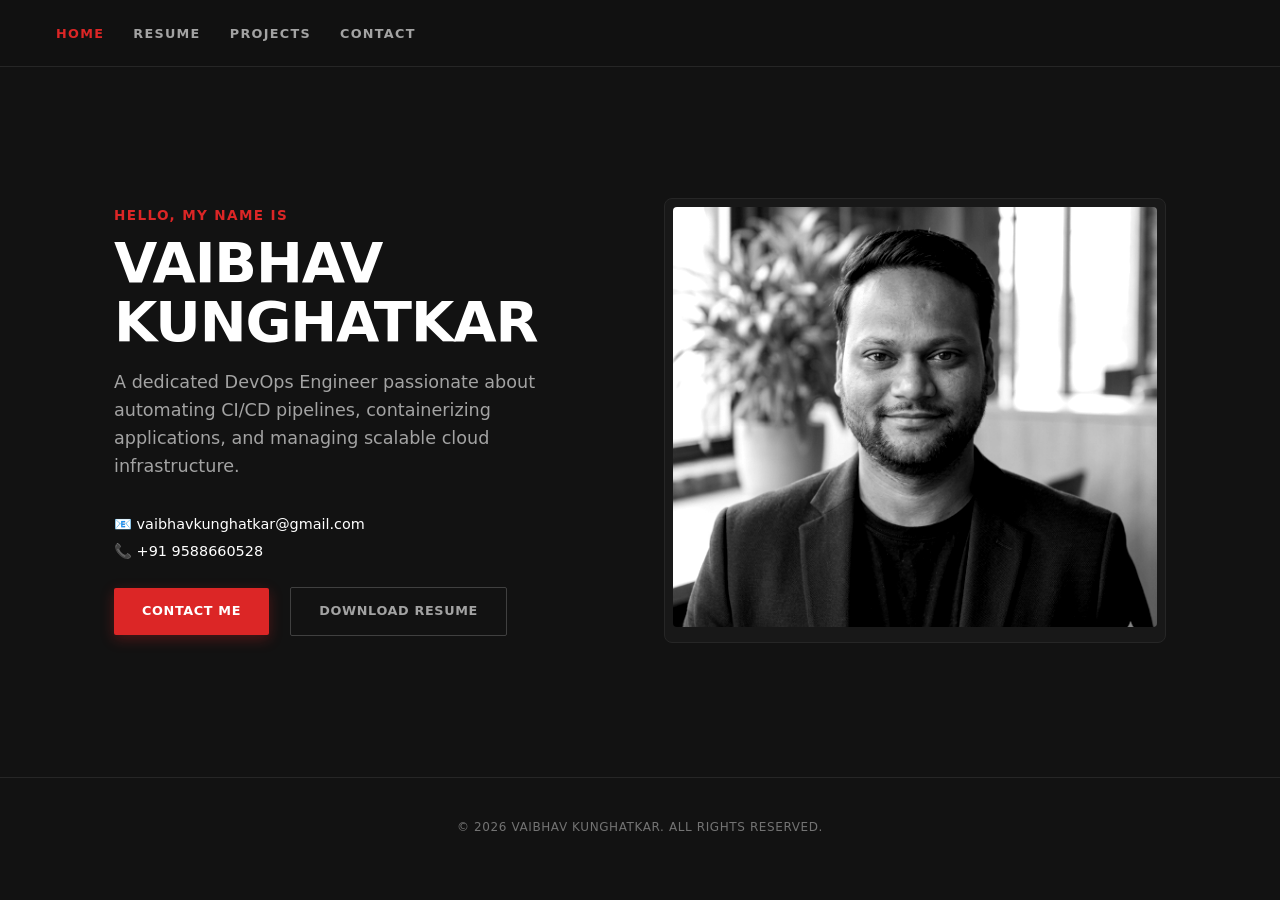
==== index.html @ 4be29790 "Update index.html" ====
<!DOCTYPE html>
<html lang="en">
<head>
  <meta charset="UTF-8">
  <meta name="viewport" content="width=device-width, initial-scale=1.0">
  <title>Vaibhav Kunghatkar - DevOps Engineer</title>
  <link rel="stylesheet" href="style.css">
</head>
<body>

  <nav>
    <div class="nav-links">
      <a href="index.html" class="active">Home</a>
      <a href="experience.html">Resume</a>
      <a href="projects.html">Projects</a>
      <a href="contact.html">Contact</a>
    </div>
  </nav>

  <main class="container">
    <section class="hero">
      <div>
        <p class="subtitle">Hello, My Name Is</p>
        <h1 class="title">Vaibhav Kunghatkar</h1>
        <p class="description">
          A dedicated DevOps Engineer passionate about automating CI/CD pipelines, containerizing applications, and managing scalable cloud infrastructure.
        </p>
        
        <div style="margin-bottom: 1.5rem; color: var(--text-muted); font-size: 0.9rem;">
          <p style="margin-bottom: 0.25rem;">📧 <a href="mailto:vaibhavkunghatkar@gmail.com" style="color: var(--text-main); text-decoration: none;">vaibhavkunghatkar@gmail.com</a></p>
          <p>📞 <a href="tel:+919588660528" style="color: var(--text-main); text-decoration: none;">+91 9588660528</a></p>
        </div>

        <div>
          <a href="contact.html" class="btn-primary">Contact Me</a>
          <a href="resume.pdf" class="btn-secondary" download>Download Resume</a>
        </div>
      </div>
      
      <div class="image-card">
        <img src="profile.png" alt="Vaibhav Kunghatkar">
      </div>
    </section>
  </main>

  <footer>
    <p>&copy; 2026 Vaibhav Kunghatkar. All rights reserved.</p>
  </footer>

</body>
</html>
---- style.css ----
/* Color Variables & Reset */
:root {
  --bg-main: #121212;
  --bg-card: #181818;
  --accent-red: #dc2626;
  --text-main: #ffffff;
  --text-muted: #a3a3a3;
  --border-color: #262626;
}

* {
  box-sizing: border-box;
  margin: 0;
  padding: 0;
}

body {
  background-color: var(--bg-main);
  color: var(--text-main);
  font-family: system-ui, -apple-system, sans-serif;
  line-height: 1.6;
}

/* Navigation Header */
nav {
  position: fixed;
  top: 0;
  left: 0;
  width: 100%;
  background-color: rgba(18, 18, 18, 0.9);
  backdrop-filter: blur(8px);
  border-bottom: 1px solid var(--border-color);
  z-index: 100;
  padding: 1.25rem 2rem;
  display: flex;
  justify-content: space-between;
  align-items: center;
}

.logo {
  font-size: 1.25rem;
  font-weight: 800;
  color: var(--accent-red);
  text-decoration: none;
  letter-spacing: 0.05em;
}

.logo span {
  color: var(--text-main);
}

.nav-links a {
  color: var(--text-muted);
  text-decoration: none;
  margin-left: 1.5rem;
  font-size: 0.8rem;
  font-weight: 600;
  text-transform: uppercase;
  letter-spacing: 0.1em;
  transition: color 0.2s ease;
}

.nav-links a:hover,
.nav-links a.active {
  color: var(--accent-red);
}

/* Page Layout */
.container {
  max-width: 1100px;
  margin: 0 auto;
  padding: 8rem 1.5rem 4rem;
}

/* Hero Section Grid */
.hero {
  display: grid;
  grid-template-columns: 1fr 1fr;
  gap: 3rem;
  align-items: center;
  min-height: 65vh;
}

.subtitle {
  color: var(--accent-red);
  font-weight: 700;
  text-transform: uppercase;
  font-size: 0.85rem;
  letter-spacing: 0.1em;
  margin-bottom: 0.5rem;
}

.title {
  font-size: 3.5rem;
  font-weight: 900;
  text-transform: uppercase;
  line-height: 1.05;
  margin-bottom: 1rem;
  letter-spacing: -0.02em;
}

.description {
  color: var(--text-muted);
  font-size: 1.1rem;
  margin-bottom: 2rem;
  max-width: 480px;
}

/* Red Accent Buttons */
.btn-primary {
  display: inline-block;
  background-color: var(--accent-red);
  color: var(--text-main);
  padding: 0.85rem 1.75rem;
  text-decoration: none;
  font-weight: 700;
  text-transform: uppercase;
  font-size: 0.8rem;
  letter-spacing: 0.05em;
  border-radius: 2px;
  margin-right: 1rem;
  box-shadow: 0 4px 14px rgba(220, 38, 38, 0.3);
  transition: transform 0.2s ease, background-color 0.2s ease;
}

.btn-primary:hover {
  background-color: #b91c1c;
  transform: translateY(-2px);
}

.btn-secondary {
  display: inline-block;
  border: 1px solid #404040;
  color: var(--text-muted);
  padding: 0.85rem 1.75rem;
  text-decoration: none;
  font-weight: 700;
  text-transform: uppercase;
  font-size: 0.8rem;
  letter-spacing: 0.05em;
  border-radius: 2px;
  transition: border-color 0.2s ease, color 0.2s ease;
}

.btn-secondary:hover {
  border-color: var(--text-main);
  color: var(--text-main);
}

/* Image Card Styling */
.image-card {
  background-color: var(--bg-card);
  padding: 0.5rem;
  border: 1px solid var(--border-color);
  border-radius: 8px;
  position: relative;
}

.image-card img {
  width: 100%;
  height: 420px;
  object-fit: cover;
  border-radius: 4px;
  filter: grayscale(100%) contrast(120%);
  transition: filter 0.4s ease;
}

.image-card img:hover {
  filter: grayscale(0%) contrast(100%);
}

/* Universal Footer */
footer {
  text-align: center;
  padding: 2.5rem;
  border-top: 1px solid var(--border-color);
  color: #737373;
  font-size: 0.75rem;
  text-transform: uppercase;
  letter-spacing: 0.05em;
}
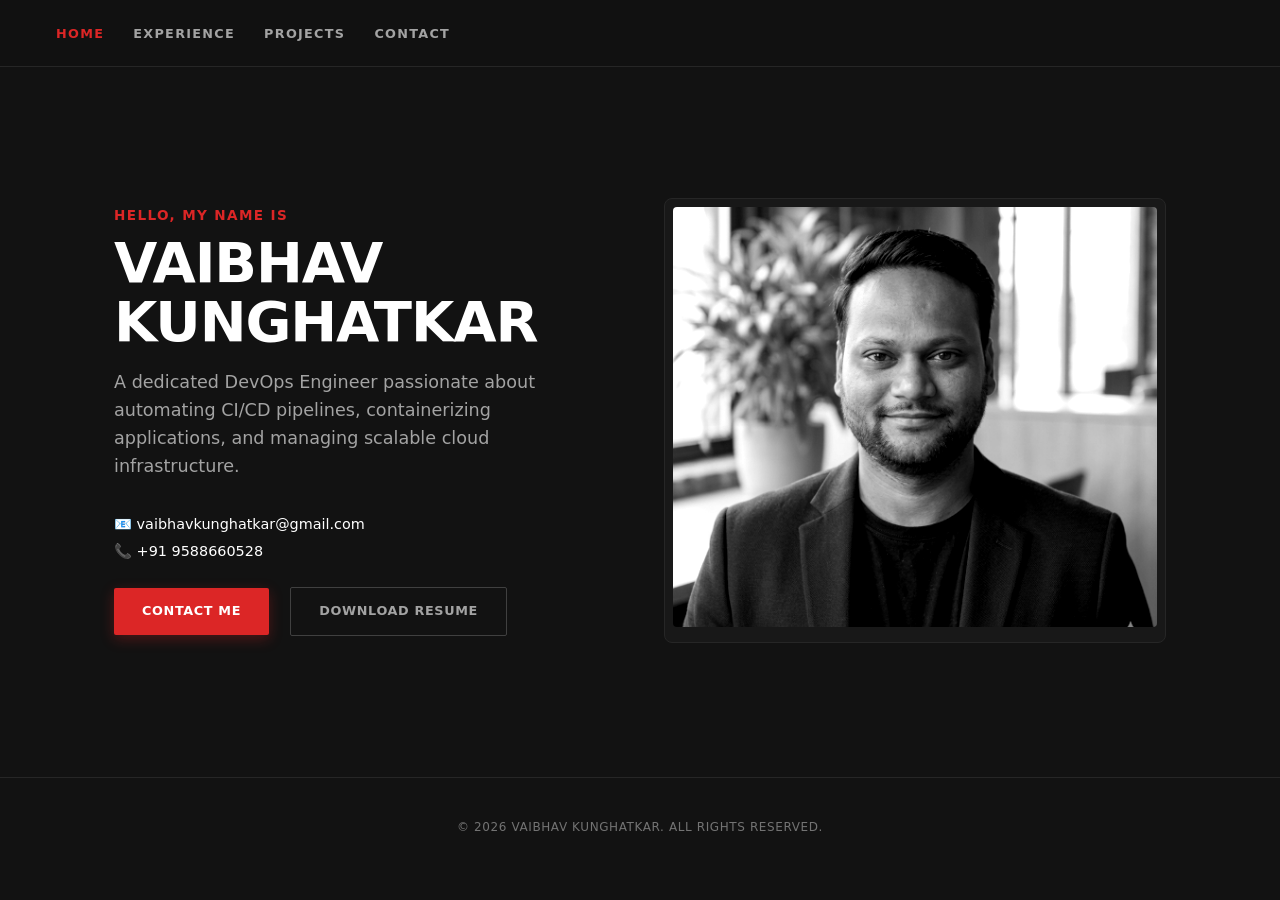
==== commit b355096e: "Update index.html" ====
--- a/index.html
+++ b/index.html
@@ -11,7 +11,7 @@
   <nav>
     <div class="nav-links">
       <a href="index.html" class="active">Home</a>
-      <a href="experience.html">Resume</a>
+      <a href="experience.html">Experience</a>
       <a href="projects.html">Projects</a>
       <a href="contact.html">Contact</a>
     </div>
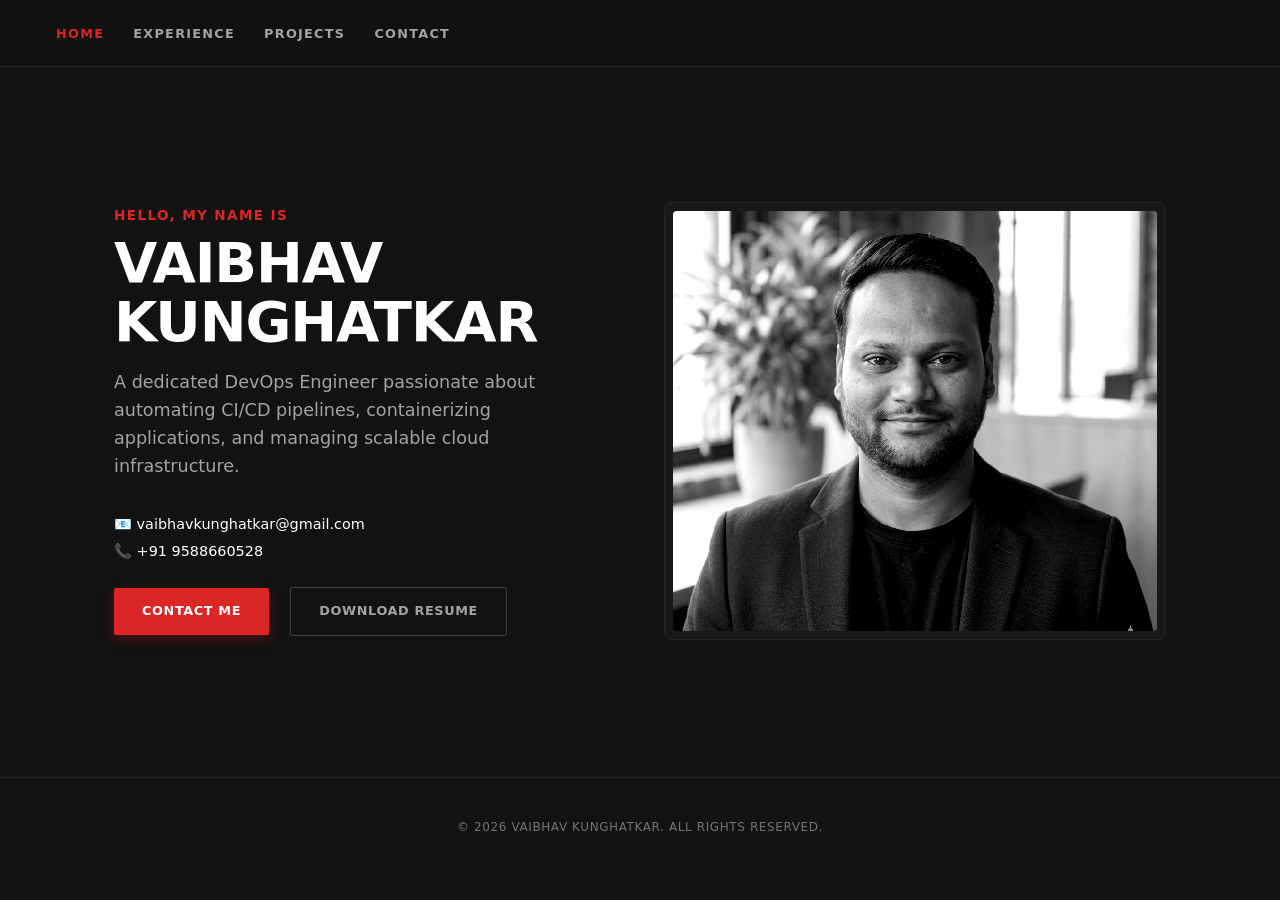
==== commit a225cd7b: "Update index.html" ====
--- a/index.html
+++ b/index.html
@@ -1,51 +1,50 @@
 <!DOCTYPE html>
 <html lang="en">
 <head>
-  <meta charset="UTF-8">
-  <meta name="viewport" content="width=device-width, initial-scale=1.0">
-  <title>Vaibhav Kunghatkar - DevOps Engineer</title>
-  <link rel="stylesheet" href="style.css">
+    <meta charset="UTF-8">
+    <meta name="viewport" content="width=device-width, initial-scale=1.0">
+    <title>Vaibhav Kunghatkar - DevOps Engineer</title>
+    <link rel="stylesheet" href="style.css">
 </head>
 <body>
+    <nav>
+        <div class="nav-links">
+            <a href="index.html" class="active">Home</a>
+            <a href="experience.html">Experience</a>
+            <a href="projects.html">Projects</a>
+            <a href="contact.html">Contact</a>
+        </div>
+    </nav>
 
-  <nav>
-    <div class="nav-links">
-      <a href="index.html" class="active">Home</a>
-      <a href="experience.html">Experience</a>
-      <a href="projects.html">Projects</a>
-      <a href="contact.html">Contact</a>
-    </div>
-  </nav>
+    <main class="container">
+        <section class="hero">
+            <div>
+                <p class="subtitle">Hello, My Name Is</p>
+                <h1 class="title">Vaibhav Kunghatkar</h1>
+                <p class="description">
+                    A dedicated DevOps Engineer passionate about automating CI/CD pipelines, containerizing applications, and managing scalable cloud infrastructure.
+                </p>
+                <div style="margin-bottom: 1.5rem; color: var(--text-muted); font-size: 0.9rem;">
+                    <p style="margin-bottom: 0.25rem;">📧 <a href="mailto:vaibhavkunghatkar@gmail.com" style="color: var(--text-main); text-decoration: none;">vaibhavkunghatkar@gmail.com</a></p>
+                    <p>📞 <a href="tel:+919588660528" style="color: var(--text-main); text-decoration: none;">+91 9588660528</a></p>
+                </div>
+                <div>
+                    <a href="contact.html" class="btn-primary">Contact Me</a>
+                    <a href="resume.pdf" class="btn-secondary" download>Download Resume</a>
+                </div>
+            </div>
+            
+            <div class="image-card">
+                <video autoplay loop muted playsinline poster="profile.png">
+                    <source src="video.mp4" type="video/mp4">
+                    <img src="profile.png" alt="Vaibhav Kunghatkar">
+                </video>
+            </div>
+        </section>
+    </main>
 
-  <main class="container">
-    <section class="hero">
-      <div>
-        <p class="subtitle">Hello, My Name Is</p>
-        <h1 class="title">Vaibhav Kunghatkar</h1>
-        <p class="description">
-          A dedicated DevOps Engineer passionate about automating CI/CD pipelines, containerizing applications, and managing scalable cloud infrastructure.
-        </p>
-        
-        <div style="margin-bottom: 1.5rem; color: var(--text-muted); font-size: 0.9rem;">
-          <p style="margin-bottom: 0.25rem;">📧 <a href="mailto:vaibhavkunghatkar@gmail.com" style="color: var(--text-main); text-decoration: none;">vaibhavkunghatkar@gmail.com</a></p>
-          <p>📞 <a href="tel:+919588660528" style="color: var(--text-main); text-decoration: none;">+91 9588660528</a></p>
-        </div>
-
-        <div>
-          <a href="contact.html" class="btn-primary">Contact Me</a>
-          <a href="resume.pdf" class="btn-secondary" download>Download Resume</a>
-        </div>
-      </div>
-      
-      <div class="image-card">
-        <img src="profile.png" alt="Vaibhav Kunghatkar">
-      </div>
-    </section>
-  </main>
-
-  <footer>
-    <p>&copy; 2026 Vaibhav Kunghatkar. All rights reserved.</p>
-  </footer>
-
+    <footer>
+        <p>&copy; 2026 Vaibhav Kunghatkar. All rights reserved.</p>
+    </footer>
 </body>
 </html>
--- a/style.css
+++ b/style.css
@@ -154,18 +154,24 @@
   border: 1px solid var(--border-color);
   border-radius: 8px;
   position: relative;
+  overflow: hidden;
 }
 
-.image-card img {
+.image-card img,
+.image-card video {
   width: 100%;
   height: 420px;
   object-fit: cover;
   border-radius: 4px;
+  display: block;
   filter: grayscale(100%) contrast(120%);
   transition: filter 0.4s ease;
+  image-rendering: pixelated;
+  image-rendering: crisp-edges;
 }
 
-.image-card img:hover {
+.image-card img:hover,
+.image-card video:hover {
   filter: grayscale(0%) contrast(100%);
 }
 
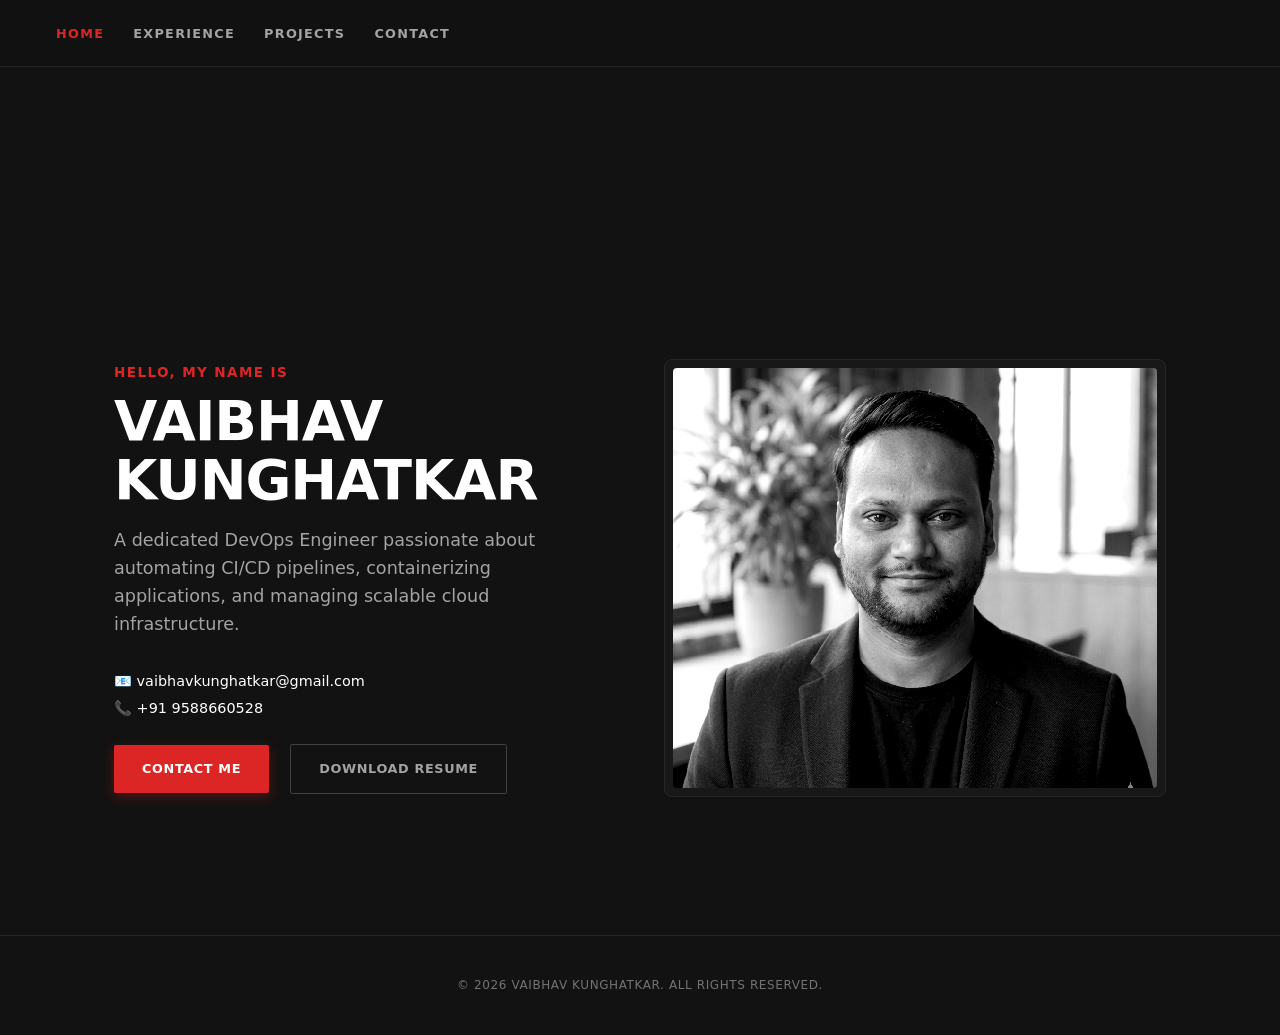
==== commit 75382f4f: "Update index.html" ====
--- a/index.html
+++ b/index.html
@@ -7,6 +7,11 @@
     <link rel="stylesheet" href="style.css">
 </head>
 <body>
+    <!-- Fullscreen Video Background -->
+    <video autoplay loop muted playsinline id="bg-video">
+        <source src="video.mp4" type="video/mp4">
+    </video>
+
     <nav>
         <div class="nav-links">
             <a href="index.html" class="active">Home</a>
@@ -34,11 +39,9 @@
                 </div>
             </div>
             
+            <!-- Profile Photo Card -->
             <div class="image-card">
-                <video autoplay loop muted playsinline poster="profile.png">
-                    <source src="video.mp4" type="video/mp4">
-                    <img src="profile.png" alt="Vaibhav Kunghatkar">
-                </video>
+                <img src="profile.png" alt="Vaibhav Kunghatkar">
             </div>
         </section>
     </main>
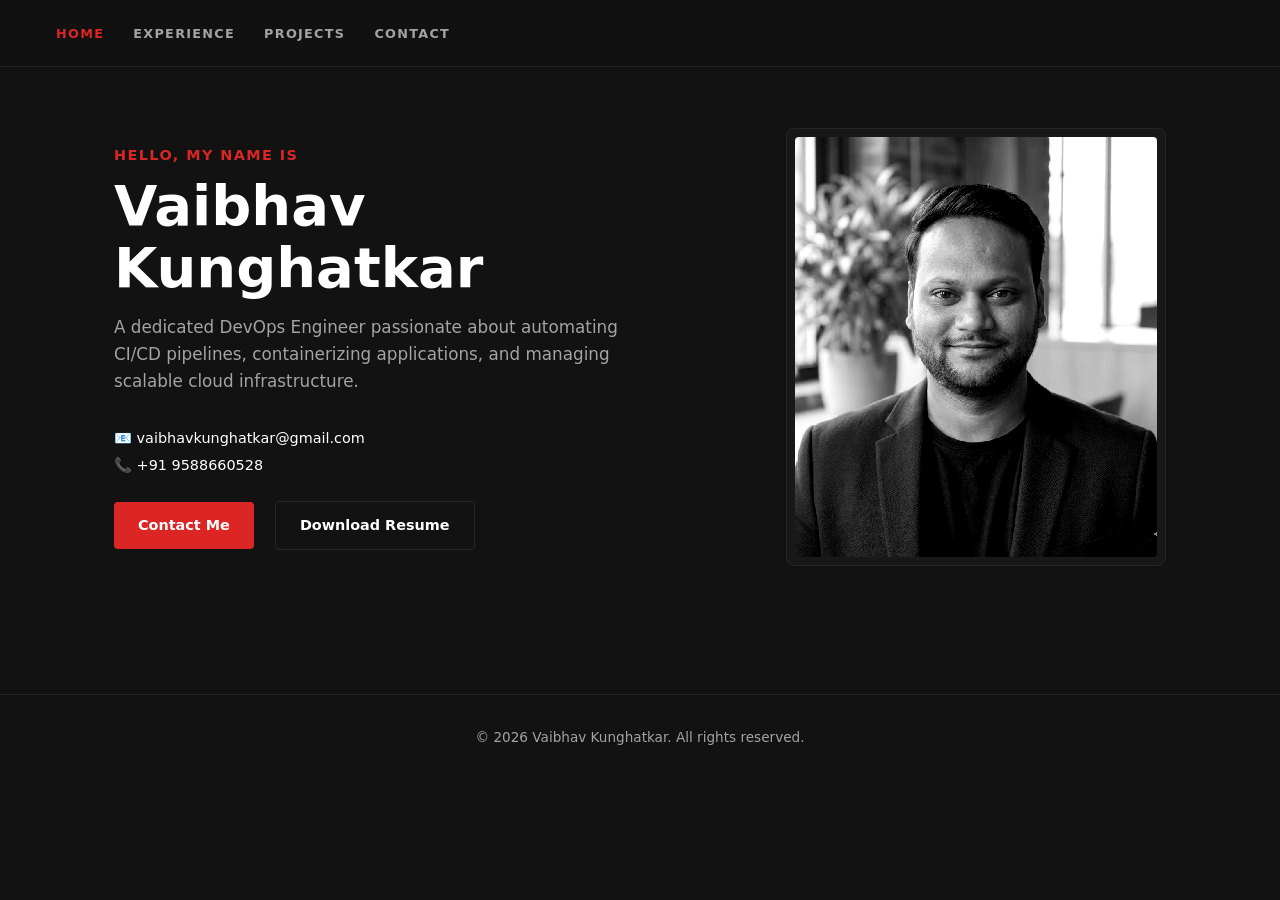
==== commit 30e6fbbd: "Update index.html" ====
--- a/index.html
+++ b/index.html
@@ -39,7 +39,6 @@
                 </div>
             </div>
             
-            <!-- Profile Photo Card -->
             <div class="image-card">
                 <img src="profile.png" alt="Vaibhav Kunghatkar">
             </div>
--- a/style.css
+++ b/style.css
@@ -19,6 +19,19 @@
   color: var(--text-main);
   font-family: system-ui, -apple-system, sans-serif;
   line-height: 1.6;
+}
+
+/* Fullscreen Video Background */
+#bg-video {
+  position: fixed;
+  top: 0;
+  left: 0;
+  width: 100vw;
+  height: 100vh;
+  object-fit: cover;
+  z-index: -1;
+  filter: grayscale(100%) contrast(120%) opacity(0.3);
+  pointer-events: none;
 }
 
 /* Navigation Header */
@@ -75,76 +88,73 @@
 /* Hero Section Grid */
 .hero {
   display: grid;
-  grid-template-columns: 1fr 1fr;
-  gap: 3rem;
+  grid-template-columns: 1fr;
+  gap: 2.5rem;
   align-items: center;
-  min-height: 65vh;
+}
+
+@media (min-width: 768px) {
+  .hero {
+    grid-template-columns: 1fr 380px;
+  }
 }
 
 .subtitle {
   color: var(--accent-red);
-  font-weight: 700;
+  font-weight: 600;
+  font-size: 0.9rem;
   text-transform: uppercase;
-  font-size: 0.85rem;
   letter-spacing: 0.1em;
   margin-bottom: 0.5rem;
 }
 
 .title {
-  font-size: 3.5rem;
-  font-weight: 900;
-  text-transform: uppercase;
-  line-height: 1.05;
+  font-size: clamp(2.5rem, 5vw, 3.5rem);
+  font-weight: 800;
+  line-height: 1.1;
   margin-bottom: 1rem;
-  letter-spacing: -0.02em;
 }
 
 .description {
   color: var(--text-muted);
-  font-size: 1.1rem;
+  font-size: 1.05rem;
   margin-bottom: 2rem;
-  max-width: 480px;
+  max-width: 540px;
 }
 
-/* Red Accent Buttons */
+/* Buttons */
 .btn-primary {
   display: inline-block;
   background-color: var(--accent-red);
   color: var(--text-main);
-  padding: 0.85rem 1.75rem;
+  padding: 0.75rem 1.5rem;
+  border-radius: 4px;
   text-decoration: none;
-  font-weight: 700;
-  text-transform: uppercase;
-  font-size: 0.8rem;
-  letter-spacing: 0.05em;
-  border-radius: 2px;
+  font-weight: 600;
+  font-size: 0.9rem;
+  transition: opacity 0.2s ease;
   margin-right: 1rem;
-  box-shadow: 0 4px 14px rgba(220, 38, 38, 0.3);
-  transition: transform 0.2s ease, background-color 0.2s ease;
 }
 
 .btn-primary:hover {
-  background-color: #b91c1c;
-  transform: translateY(-2px);
+  opacity: 0.9;
 }
 
 .btn-secondary {
   display: inline-block;
-  border: 1px solid #404040;
-  color: var(--text-muted);
-  padding: 0.85rem 1.75rem;
+  background-color: transparent;
+  color: var(--text-main);
+  padding: 0.75rem 1.5rem;
+  border-radius: 4px;
   text-decoration: none;
-  font-weight: 700;
-  text-transform: uppercase;
-  font-size: 0.8rem;
-  letter-spacing: 0.05em;
-  border-radius: 2px;
-  transition: border-color 0.2s ease, color 0.2s ease;
+  font-weight: 600;
+  font-size: 0.9rem;
+  border: 1px solid var(--border-color);
+  transition: border-color 0.2s ease;
 }
 
 .btn-secondary:hover {
-  border-color: var(--text-main);
-  color: var(--text-main);
+  border-color: var(--accent-red);
 }
 
 /* Image Card Styling */
@@ -157,8 +167,7 @@
   overflow: hidden;
 }
 
-.image-card img,
-.image-card video {
+.image-card img {
   width: 100%;
   height: 420px;
   object-fit: cover;
@@ -170,18 +179,16 @@
   image-rendering: crisp-edges;
 }
 
-.image-card img:hover,
-.image-card video:hover {
+.image-card img:hover {
   filter: grayscale(0%) contrast(100%);
 }
 
-/* Universal Footer */
+/* Footer */
 footer {
   text-align: center;
-  padding: 2.5rem;
+  padding: 2rem;
+  color: var(--text-muted);
+  font-size: 0.85rem;
   border-top: 1px solid var(--border-color);
-  color: #737373;
-  font-size: 0.75rem;
-  text-transform: uppercase;
-  letter-spacing: 0.05em;
+  margin-top: 4rem;
 }
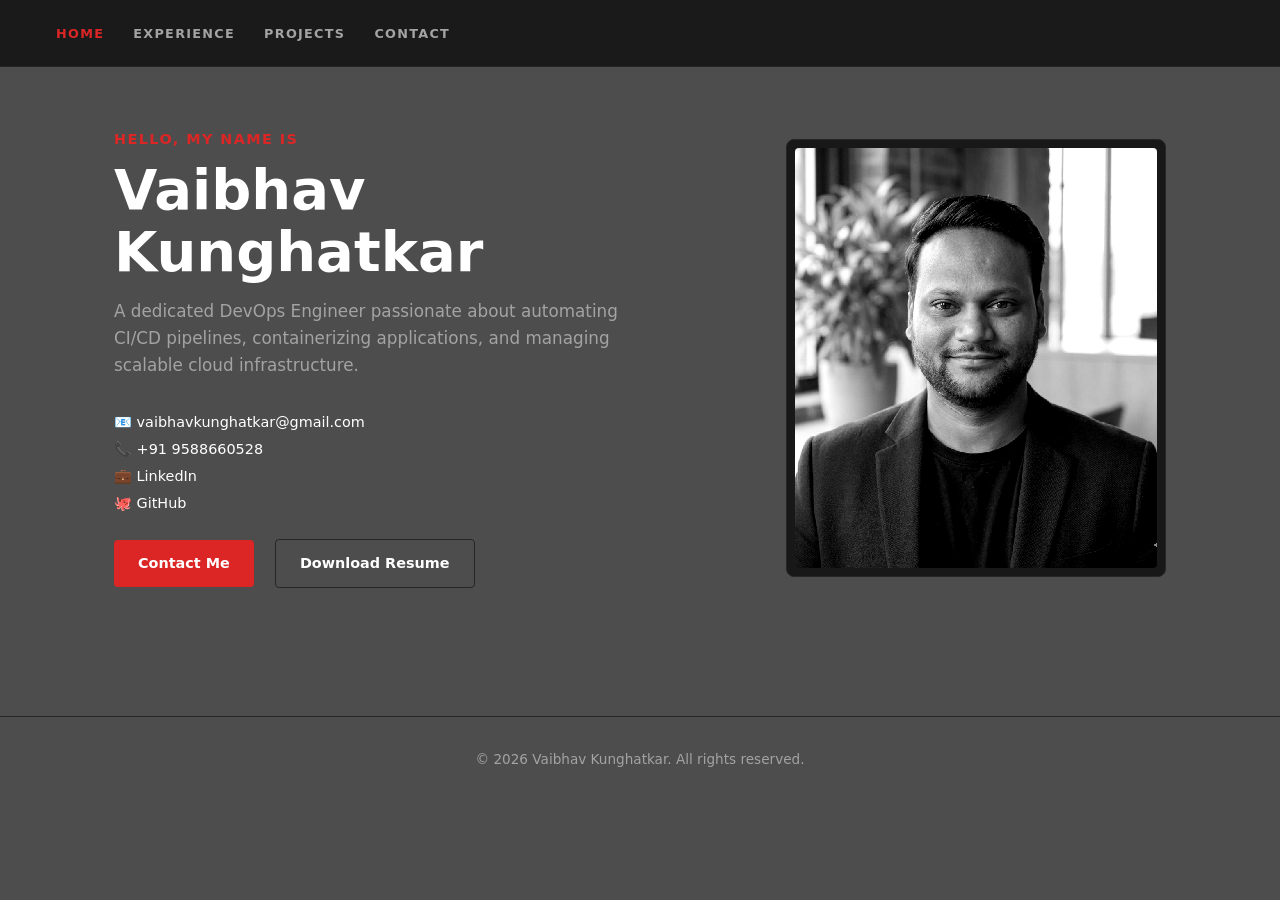
==== commit 39a64407: "Update index.html" ====
--- a/index.html
+++ b/index.html
@@ -31,14 +31,15 @@
                 </p>
                 <div style="margin-bottom: 1.5rem; color: var(--text-muted); font-size: 0.9rem;">
                     <p style="margin-bottom: 0.25rem;">📧 <a href="mailto:vaibhavkunghatkar@gmail.com" style="color: var(--text-main); text-decoration: none;">vaibhavkunghatkar@gmail.com</a></p>
-                    <p>📞 <a href="tel:+919588660528" style="color: var(--text-main); text-decoration: none;">+91 9588660528</a></p>
+                    <p style="margin-bottom: 0.25rem;">📞 <a href="tel:+919588660528" style="color: var(--text-main); text-decoration: none;">+91 9588660528</a></p>
+                    <p style="margin-bottom: 0.25rem;">💼 <a href="https://linkedin.com/in/vaibhav-kunghatkar-442b6a195" target="_blank" style="color: var(--text-main); text-decoration: none;">LinkedIn</a></p>
+                    <p>🐙 <a href="https://github.com/vaibhavk2000" target="_blank" style="color: var(--text-main); text-decoration: none;">GitHub</a></p>
                 </div>
                 <div>
                     <a href="contact.html" class="btn-primary">Contact Me</a>
                     <a href="resume.pdf" class="btn-secondary" download>Download Resume</a>
                 </div>
             </div>
-            
             <div class="image-card">
                 <img src="profile.png" alt="Vaibhav Kunghatkar">
             </div>
--- a/style.css
+++ b/style.css
@@ -1,6 +1,6 @@
 /* Color Variables & Reset */
 :root {
-  --bg-main: #121212;
+  --bg-main: rgba(18, 18, 18, 0.75); /* Semi-transparent to let video show through */
   --bg-card: #181818;
   --accent-red: #dc2626;
   --text-main: #ffffff;
@@ -19,9 +19,10 @@
   color: var(--text-main);
   font-family: system-ui, -apple-system, sans-serif;
   line-height: 1.6;
+  min-height: 100vh;
 }
 
-/* Fullscreen Video Background */
+/* Fullscreen Video Background Fix */
 #bg-video {
   position: fixed;
   top: 0;
@@ -29,9 +30,9 @@
   width: 100vw;
   height: 100vh;
   object-fit: cover;
-  z-index: -1;
-  filter: grayscale(100%) contrast(120%) opacity(0.3);
+  z-index: -1; /* Placed behind all content */
   pointer-events: none;
+  filter: contrast(110%); /* Keeps original color vibrancy */
 }
 
 /* Navigation Header */
@@ -40,7 +41,7 @@
   top: 0;
   left: 0;
   width: 100%;
-  background-color: rgba(18, 18, 18, 0.9);
+  background-color: rgba(18, 18, 18, 0.85);
   backdrop-filter: blur(8px);
   border-bottom: 1px solid var(--border-color);
   z-index: 100;
@@ -83,6 +84,8 @@
   max-width: 1100px;
   margin: 0 auto;
   padding: 8rem 1.5rem 4rem;
+  position: relative;
+  z-index: 1;
 }
 
 /* Hero Section Grid */
@@ -191,4 +194,6 @@
   font-size: 0.85rem;
   border-top: 1px solid var(--border-color);
   margin-top: 4rem;
+  position: relative;
+  z-index: 1;
 }
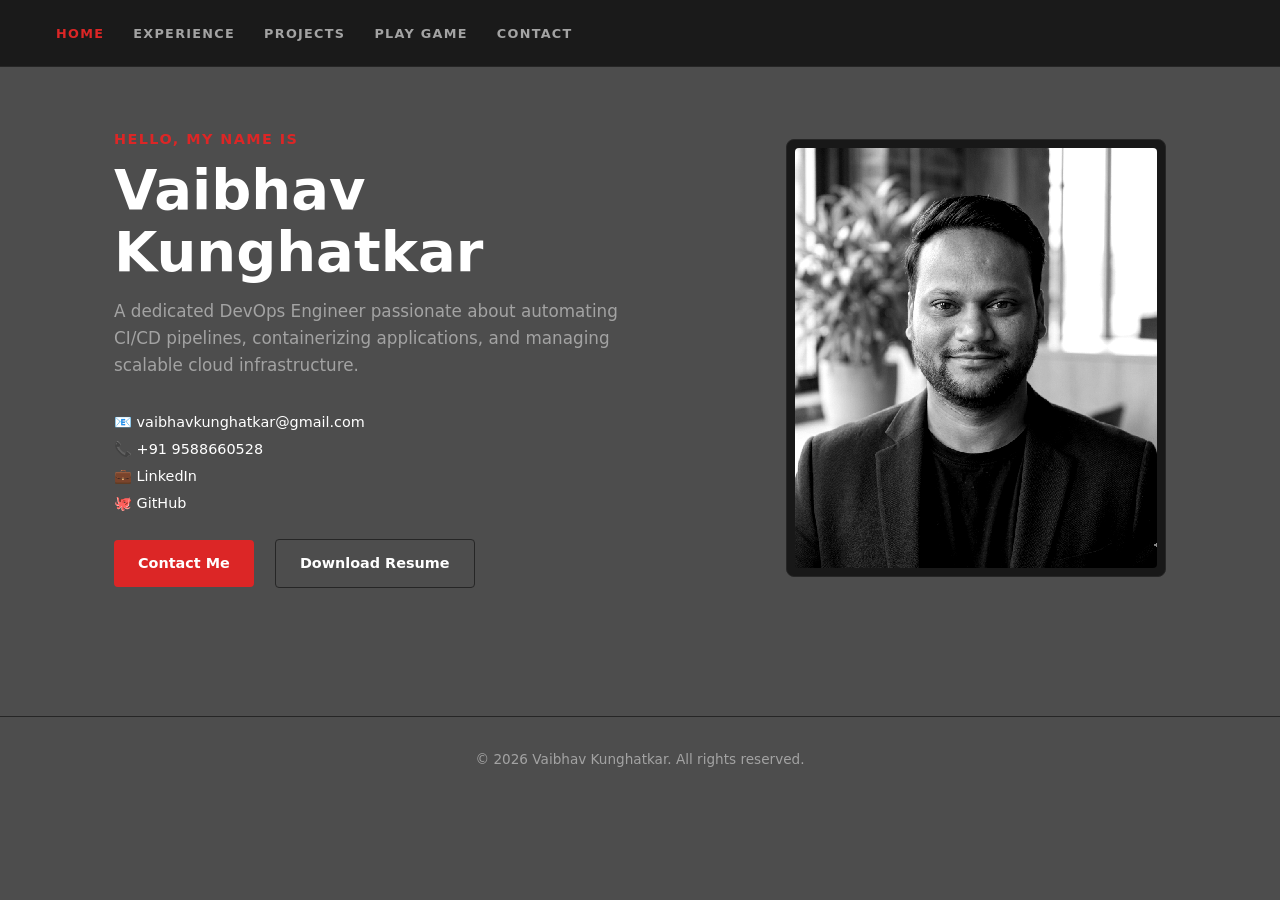
==== commit 3d7fe616: "Add 'Play Game' link to navigation" ====
--- a/index.html
+++ b/index.html
@@ -17,6 +17,7 @@
             <a href="index.html" class="active">Home</a>
             <a href="experience.html">Experience</a>
             <a href="projects.html">Projects</a>
+            <a href="game.html">Play Game</a>
             <a href="contact.html">Contact</a>
         </div>
     </nav>
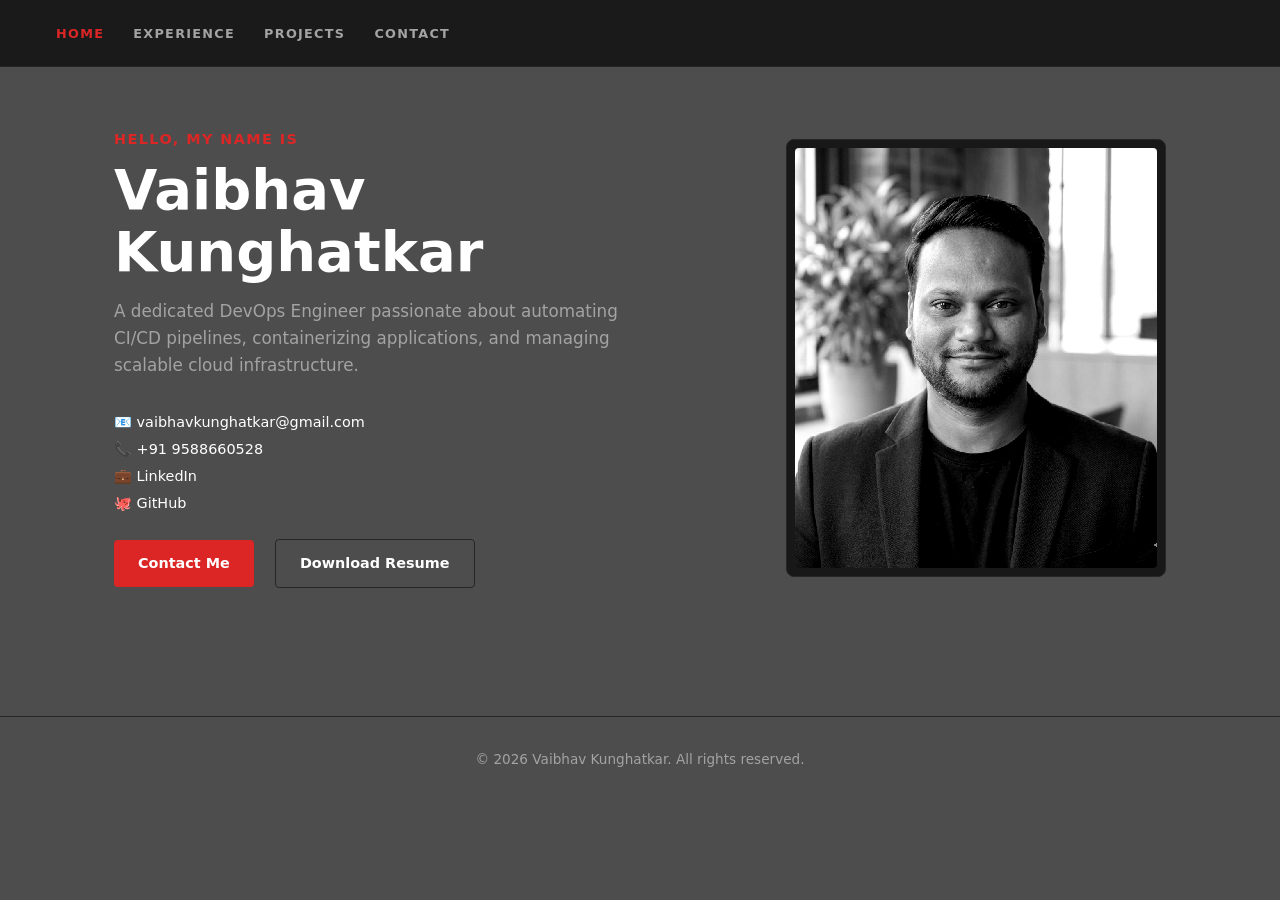
==== commit 351e1904: "Update index.html" ====
--- a/index.html
+++ b/index.html
@@ -17,7 +17,6 @@
             <a href="index.html" class="active">Home</a>
             <a href="experience.html">Experience</a>
             <a href="projects.html">Projects</a>
-            <a href="game.html">Play Game</a>
             <a href="contact.html">Contact</a>
         </div>
     </nav>
